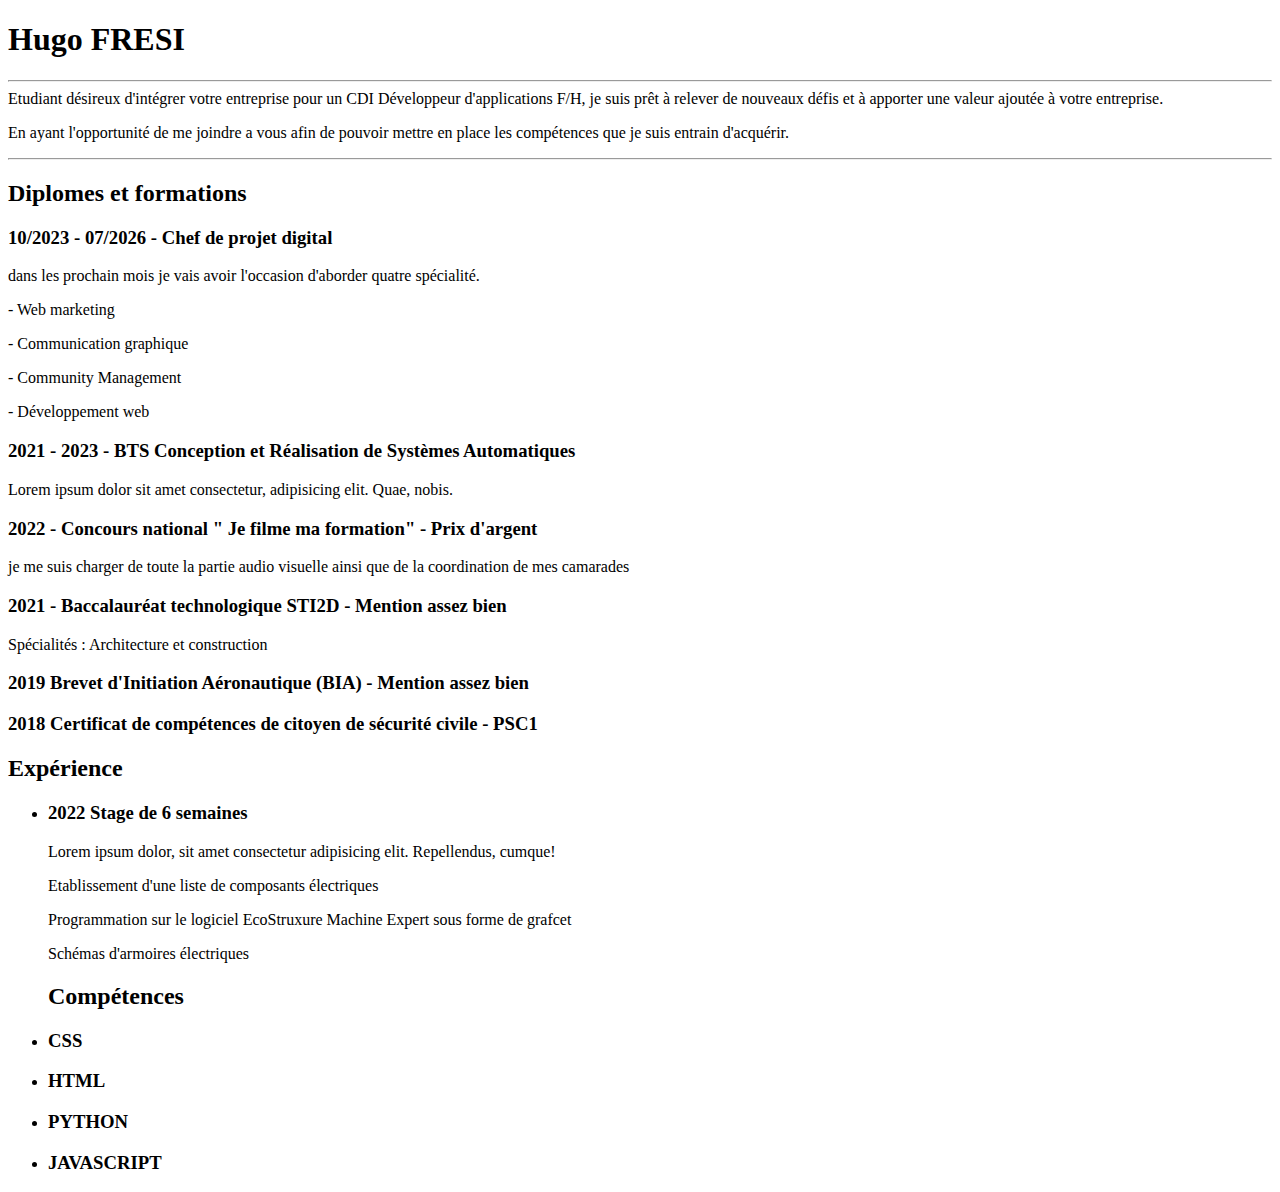
==== index.html @ 23e17f9f "first commit" ====
<!DOCTYPE html>
<html lang="fr">
  <!-- Pour le navigateur -->
  <head>
    <meta charset="UTF-8" />
    <meta name="viewport" content="width=device-width, initial-scale=1.0" />
    <title>Document</title>
    <link rel="apple-touch-icon" sizes="180x180" href="/apple-touch-icon.png">
<link rel="icon" type="image/png" sizes="32x32" href="/favicon-32x32.png">
<link rel="icon" type="image/png" sizes="16x16" href="/favicon-16x16.png">
<link rel="manifest" href="/site.webmanifest">
<meta name="msapplication-TileColor" content="#da532c">
<meta name="theme-color" content="#ffffff">
  </head>
  <!-- Pour l'utilisateur -->
  <body>
    <h1>Hugo FRESI</h1>
    <p>
      <HR>
        Etudiant désireux d'intégrer votre entreprise pour un CDI Développeur d'applications F/H, je suis prêt à relever de
        nouveaux défis et à apporter une valeur ajoutée à votre entreprise.
    </p>
    <p>
      En ayant l'opportunité de me joindre a vous afin de pouvoir mettre en place les compétences que je suis entrain
d'acquérir.
    </p>
    <HR>
    <h2>Diplomes et formations</h2>
    <h3>10/2023 - 07/2026
      - Chef de projet digital</h3>
    <p>
      dans les prochain mois je vais avoir l'occasion d'aborder quatre spécialité.
    </p>
    <p>
      - Web marketing    </p>
<p>- Communication graphique</p>
<p>- Community Management</p>
<p>- Développement web</p>
    <h3>2021 - 2023 - BTS Conception et Réalisation de Systèmes Automatiques</h3>
    <p>
      Lorem ipsum dolor sit amet consectetur, adipisicing elit. Quae, nobis.
    </p>
    <h3>2022 - Concours national " Je filme ma formation" - Prix d'argent</h3>
    <p>
      je me suis charger de toute la partie audio visuelle ainsi que de la coordination de mes camarades
    </p>
    <h3>2021 - Baccalauréat technologique STI2D - Mention assez bien</h3>
    <p>
      Spécialités : Architecture et construction
    </p>
    <h3>2019 Brevet d'Initiation Aéronautique (BIA) - Mention assez bien</h3>
    <h3>2018 Certificat de compétences de citoyen de sécurité civile - PSC1</h3>
  
    <h2>Expérience</h2>
    <ul class="list">
      <li>
        <h3>2022 Stage de 6 semaines</h3>
        <p>
          Lorem ipsum dolor, sit amet consectetur adipisicing elit. Repellendus,
          cumque!
        </p>
        <P>Etablissement d'une liste de composants électriques</P>
        <p>Programmation sur le logiciel EcoStruxure Machine Expert sous forme de grafcet</p>
       <P>Schémas d'armoires électriques</P>
      </li>
      <h2>Compétences</h2>
      <li><h3>CSS</h3></li>
      <li><h3>HTML</h3></li>
      <li><h3>PYTHON</h3></li>
      <li><h3>JAVASCRIPT</h3></li>
    </ul>
  </body>
</html>
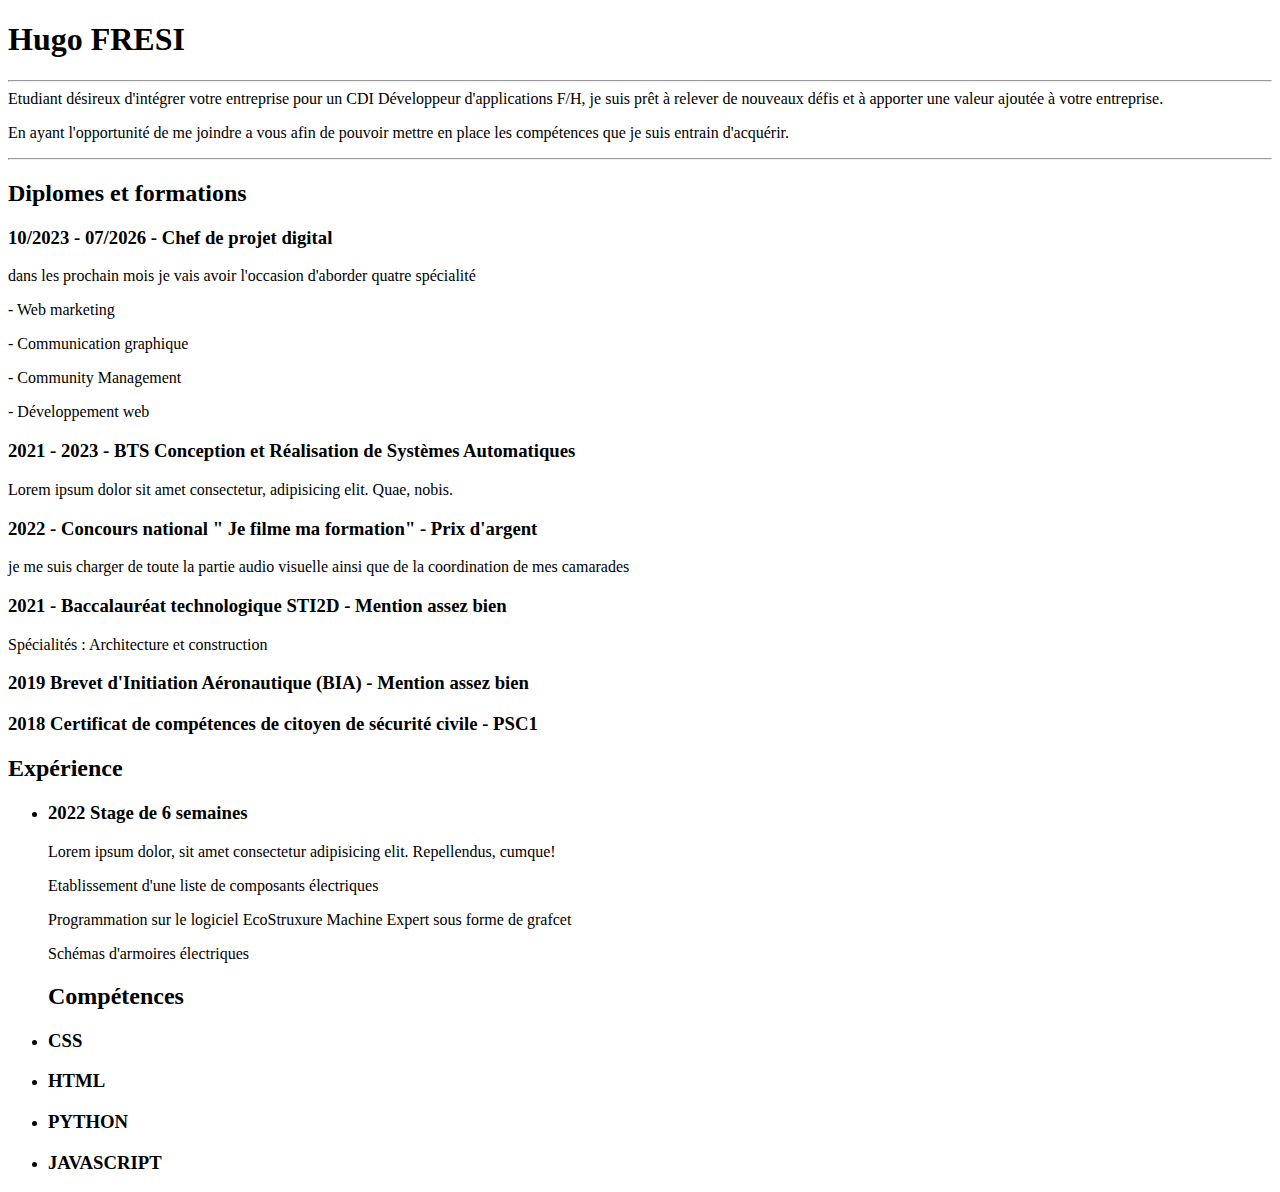
==== commit aef1b330: "modif" ====
--- a/index.html
+++ b/index.html
@@ -29,7 +29,7 @@
     <h3>10/2023 - 07/2026
       - Chef de projet digital</h3>
     <p>
-      dans les prochain mois je vais avoir l'occasion d'aborder quatre spécialité.
+      dans les prochain mois je vais avoir l'occasion d'aborder quatre spécialité
     </p>
     <p>
       - Web marketing    </p>
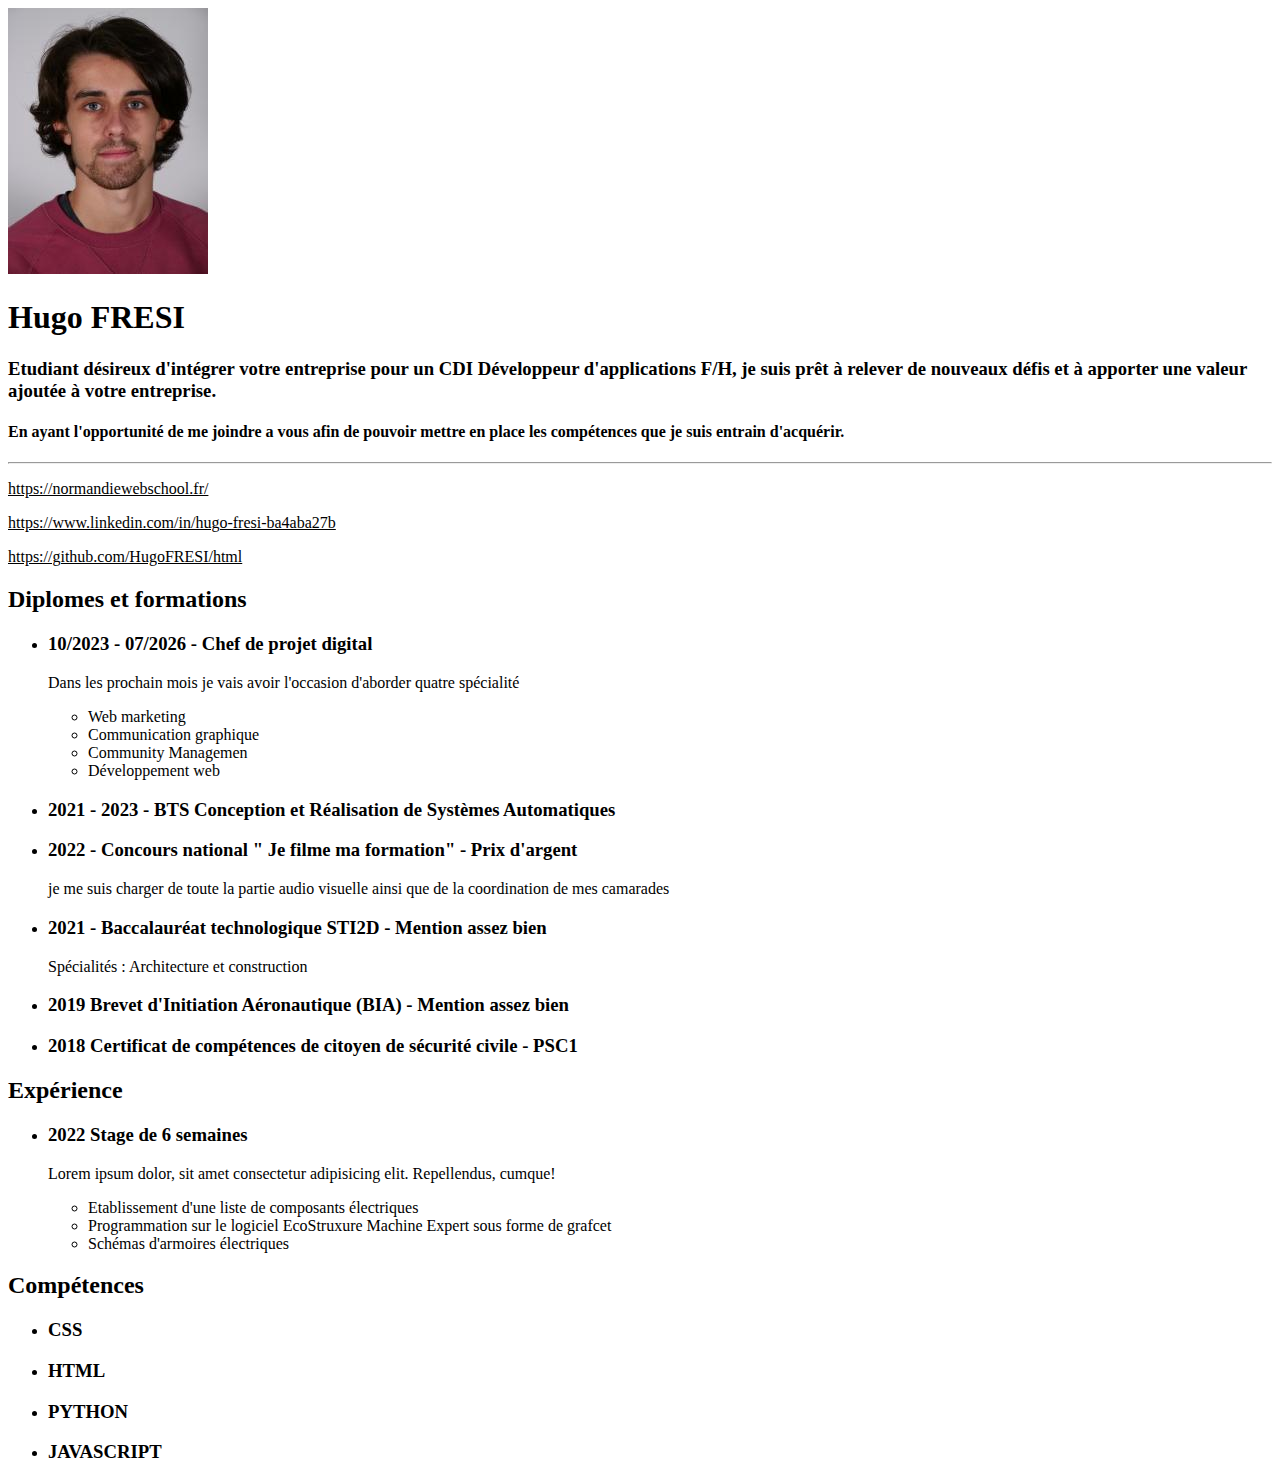
==== commit cf16df24: "modification" ====
--- a/index.html
+++ b/index.html
@@ -11,63 +11,88 @@
 <link rel="manifest" href="/site.webmanifest">
 <meta name="msapplication-TileColor" content="#da532c">
 <meta name="theme-color" content="#ffffff">
-  </head>
+
+<link rel="stylesheet" href="css/styles.css">
+
+<head>
+
   <!-- Pour l'utilisateur -->
   <body>
-    <h1>Hugo FRESI</h1>
-    <p>
-      <HR>
-        Etudiant désireux d'intégrer votre entreprise pour un CDI Développeur d'applications F/H, je suis prêt à relever de
-        nouveaux défis et à apporter une valeur ajoutée à votre entreprise.
-    </p>
-    <p>
-      En ayant l'opportunité de me joindre a vous afin de pouvoir mettre en place les compétences que je suis entrain
-d'acquérir.
-    </p>
+
+    <img src="./photode moi nws.jpg"> 
+
+      <h1> Hugo FRESI</h1>
+        <h3> Etudiant désireux d'intégrer votre entreprise pour un CDI Développeur d'applications F/H, je suis prêt à relever de
+        nouveaux défis et à apporter une valeur ajoutée à votre entreprise. </h3>
+        <h4> En ayant l'opportunité de me joindre a vous afin de pouvoir mettre en place les compétences que je suis entrain
+d'acquérir.</h4>
+
     <HR>
-    <h2>Diplomes et formations</h2>
-    <h3>10/2023 - 07/2026
-      - Chef de projet digital</h3>
-    <p>
-      dans les prochain mois je vais avoir l'occasion d'aborder quatre spécialité
-    </p>
-    <p>
-      - Web marketing    </p>
-<p>- Communication graphique</p>
-<p>- Community Management</p>
-<p>- Développement web</p>
-    <h3>2021 - 2023 - BTS Conception et Réalisation de Systèmes Automatiques</h3>
-    <p>
-      Lorem ipsum dolor sit amet consectetur, adipisicing elit. Quae, nobis.
-    </p>
-    <h3>2022 - Concours national " Je filme ma formation" - Prix d'argent</h3>
-    <p>
-      je me suis charger de toute la partie audio visuelle ainsi que de la coordination de mes camarades
-    </p>
-    <h3>2021 - Baccalauréat technologique STI2D - Mention assez bien</h3>
-    <p>
-      Spécialités : Architecture et construction
-    </p>
-    <h3>2019 Brevet d'Initiation Aéronautique (BIA) - Mention assez bien</h3>
-    <h3>2018 Certificat de compétences de citoyen de sécurité civile - PSC1</h3>
-  
-    <h2>Expérience</h2>
+      <p><a href="site de l'etablissement">https://normandiewebschool.fr/</a></p>
+      <p><a href="mon Linkedin">https://www.linkedin.com/in/hugo-fresi-ba4aba27b</a></p>
+      <p><a href="mon GitHub">https://github.com/HugoFRESI/html</a></p>
+
+    <section>
+      <h2> Diplomes et formations</h2>
+      <ul>
+        <li>
+          <h3> 10/2023 - 07/2026 - Chef de projet digital</h3>
+            <p> Dans les prochain mois je vais avoir l'occasion d'aborder quatre spécialité
+            </p>
+            <ul>
+              <li> Web marketing</li>
+              <li>Communication graphique</li> 
+              <li>Community Managemen</li>
+              <li>Développement web</li>
+           </ul>
+        </li>
+        <li>
+          <h3>2021 - 2023 - BTS Conception et Réalisation de Systèmes Automatiques</h3>
+        </li>
+        <li>
+          <h3>2022 - Concours national " Je filme ma formation" - Prix d'argent</h3>
+            <p> je me suis charger de toute la partie audio visuelle ainsi que de la coordination de mes camarades
+           </p>
+        </li>
+        <li>
+          <h3>2021 - Baccalauréat technologique STI2D - Mention assez bien</h3>
+            <p> Spécialités : Architecture et construction
+            </p>
+        </li>
+        <li>
+          <h3>2019 Brevet d'Initiation Aéronautique (BIA) - Mention assez bien</h3>
+        </li>
+        <li>
+          <h3>2018 Certificat de compétences de citoyen de sécurité civile - PSC1</h3>
+        </li>
+      </ul>
+    </section>
+
+    <section>
+     <h2>Expérience</h2>
     <ul class="list">
       <li>
         <h3>2022 Stage de 6 semaines</h3>
-        <p>
-          Lorem ipsum dolor, sit amet consectetur adipisicing elit. Repellendus,
-          cumque!
-        </p>
-        <P>Etablissement d'une liste de composants électriques</P>
-        <p>Programmation sur le logiciel EcoStruxure Machine Expert sous forme de grafcet</p>
-       <P>Schémas d'armoires électriques</P>
+          <p> Lorem ipsum dolor, sit amet consectetur adipisicing elit. Repellendus, cumque!
+          </p>
+        <ul>
+          <li> Etablissement d'une liste de composants électriques </li>
+          <li> Programmation sur le logiciel EcoStruxure Machine Expert sous forme de grafcet </li>
+          <li> Schémas d'armoires électriques </li>
+        </ul>
       </li>
+    </ul>
+    </section>
+      
+    <section>
       <h2>Compétences</h2>
-      <li><h3>CSS</h3></li>
-      <li><h3>HTML</h3></li>
-      <li><h3>PYTHON</h3></li>
-      <li><h3>JAVASCRIPT</h3></li>
-    </ul>
+        <ul>
+          <li> <h3> CSS </h3> </li>
+          <li> <h3> HTML </h3> </li>
+          <li> <h3> PYTHON </h3> </li>
+          <li> <h3> JAVASCRIPT </h3> </li>
+        </ul>
+    </section>
+
   </body>
 </html>
--- a/css/styles.css
+++ b/css/styles.css
@@ -0,0 +1,5 @@
+#Moi h1 {
+  color: #daa500;
+}
+a:link {
+  color: #000000;
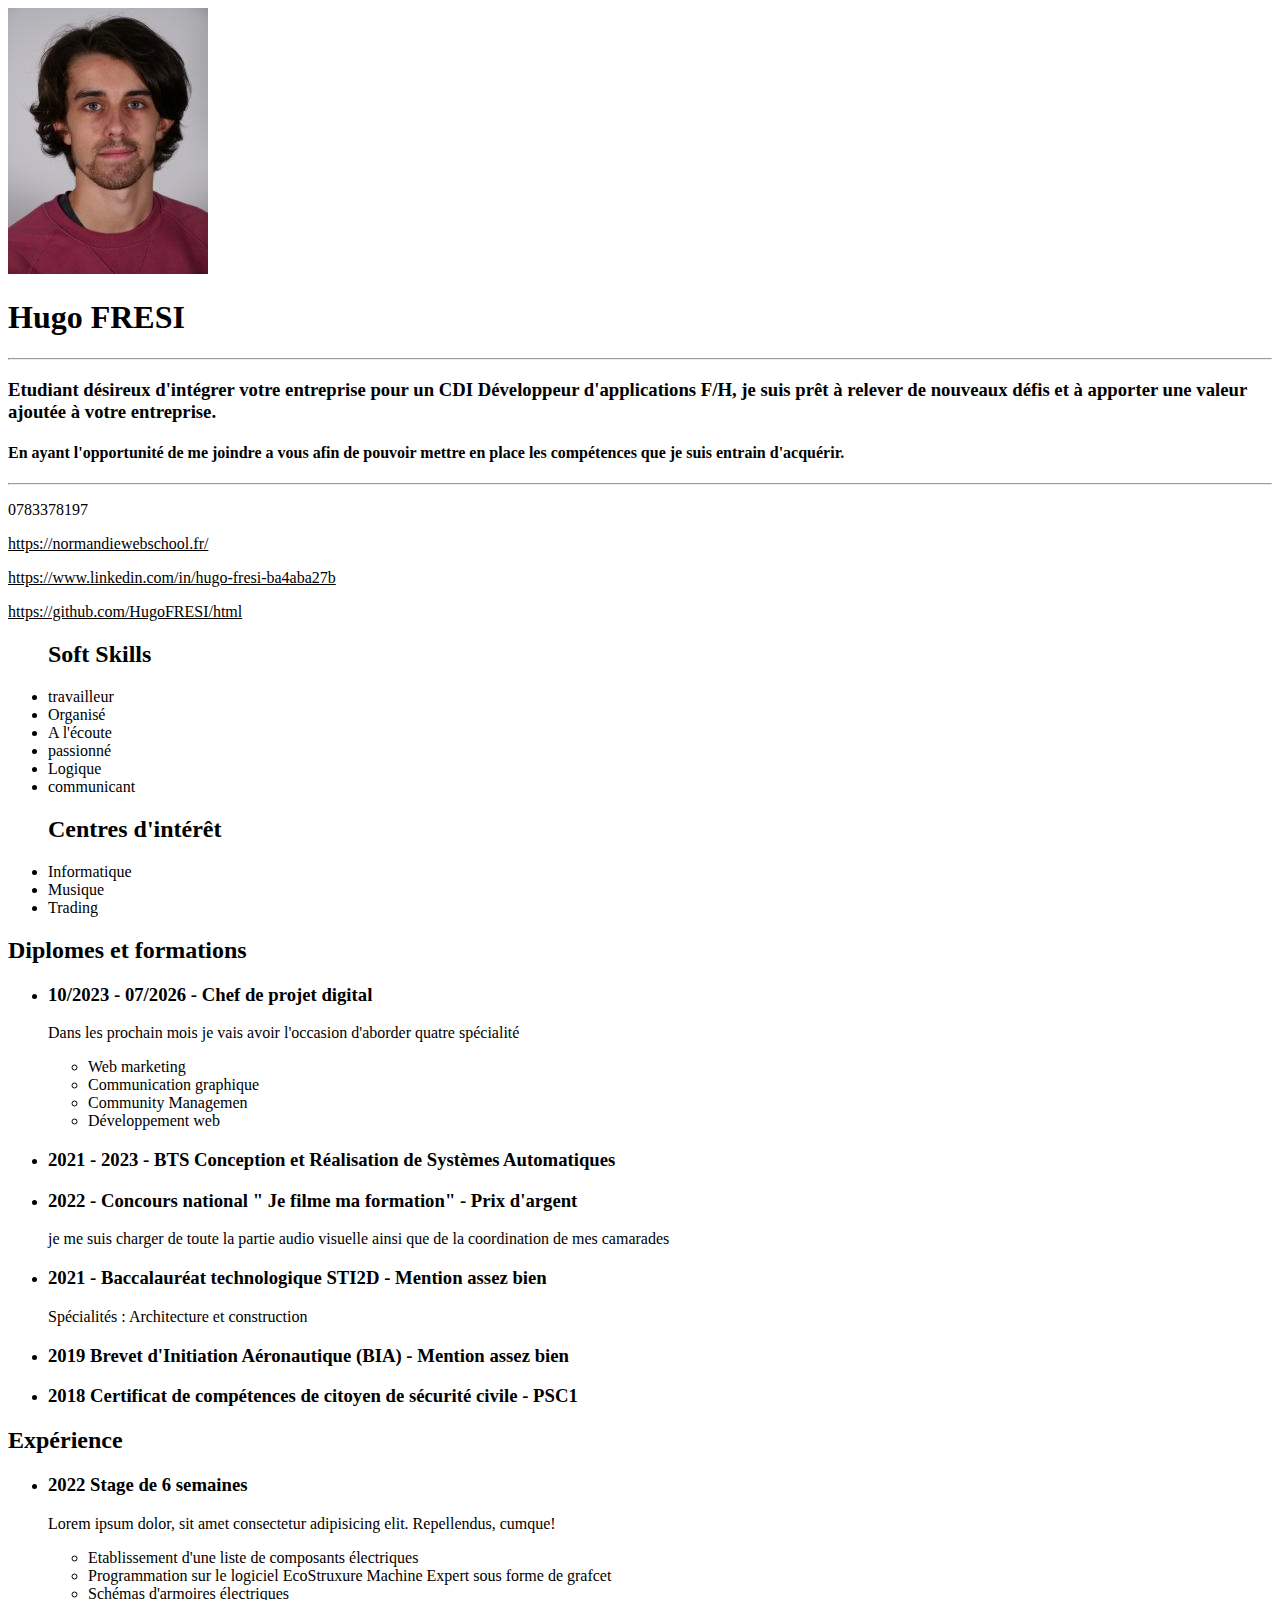
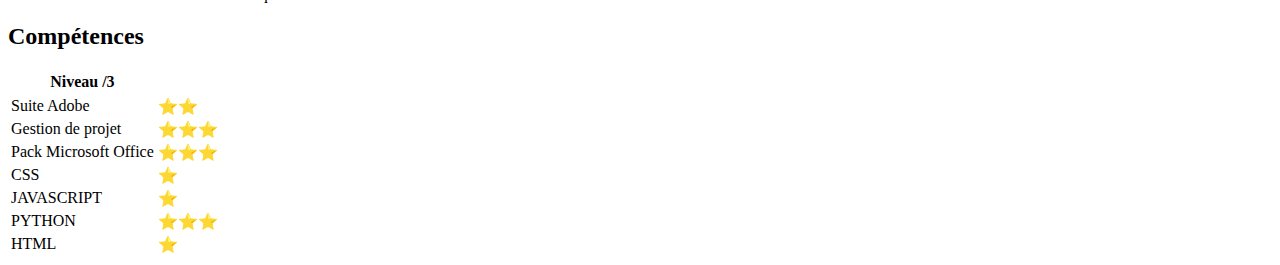
==== commit f066f1ea: "css modif" ====
--- a/index.html
+++ b/index.html
@@ -18,20 +18,44 @@
 
   <!-- Pour l'utilisateur -->
   <body>
+    <div class="container">
+<div class="left_side"></div>
+<div class="right_side"></div>
+ </div>
 
     <img src="./photode moi nws.jpg"> 
-
+    
       <h1> Hugo FRESI</h1>
+      <HR>
         <h3> Etudiant désireux d'intégrer votre entreprise pour un CDI Développeur d'applications F/H, je suis prêt à relever de
         nouveaux défis et à apporter une valeur ajoutée à votre entreprise. </h3>
         <h4> En ayant l'opportunité de me joindre a vous afin de pouvoir mettre en place les compétences que je suis entrain
 d'acquérir.</h4>
 
     <HR>
+      <p>0783378197</p>
       <p><a href="site de l'etablissement">https://normandiewebschool.fr/</a></p>
       <p><a href="mon Linkedin">https://www.linkedin.com/in/hugo-fresi-ba4aba27b</a></p>
       <p><a href="mon GitHub">https://github.com/HugoFRESI/html</a></p>
+<UL>
+<h2>
+  Soft Skills
+</h2>
+<li>travailleur</li>
+<li>Organisé</li>
+<li>A l'écoute</li>
+<li>passionné</li>
+<li>Logique</li>
+<li>communicant</li>
+</UL>
 
+<ul>
+  <h2>Centres d'intérêt
+  </h2>
+  <li>Informatique</li>
+  <li>Musique</li>
+  <li>Trading</li>
+</ul>
     <section>
       <h2> Diplomes et formations</h2>
       <ul>
@@ -86,12 +110,40 @@
       
     <section>
       <h2>Compétences</h2>
-        <ul>
-          <li> <h3> CSS </h3> </li>
-          <li> <h3> HTML </h3> </li>
-          <li> <h3> PYTHON </h3> </li>
-          <li> <h3> JAVASCRIPT </h3> </li>
-        </ul>
+      <table>
+        <tr>
+           <th>Niveau /3</th>
+        </tr>
+        <tr>
+          <tr>
+            <td>Suite Adobe</td>
+            <td>⭐⭐</td>
+          </tr>
+          <tr>
+            <td>Gestion de projet</td>
+            <td>⭐⭐⭐</td>
+          </tr>
+          <tr>
+            <td>Pack Microsoft Office</td>
+            <td>⭐⭐⭐</td>
+          </tr>
+          <tr>
+            <td>CSS</td>
+            <td>⭐</td>
+          </tr>
+          <tr>
+            <td>JAVASCRIPT</td>
+            <td>⭐</td>
+          </tr>
+          <tr>
+            <td>PYTHON</td>
+            <td>⭐⭐⭐</td>
+          </tr>
+          <tr>
+            <td>HTML</td>
+            <td>⭐</td>
+          </tr>
+        </table>
     </section>
 
   </body>
--- a/css/styles.css
+++ b/css/styles.css
@@ -1,5 +1,53 @@
-#Moi h1 {
+#hugofresi h1 {
   color: #daa500;
 }
-a:link {
+a:link 
+{
   color: #000000;
+{
+  margin: 0;
+  padding: 0;
+  box-sizing: border-box;
+  font-family: 'poppins' , sans-serif;
+}
+body
+{
+  background: lightblue;
+  display: flex;
+  justify-content: center;
+  align-items: center
+;min-height: 100vh;
+}
+.contrainer
+{position: relative;
+ width: 100%;
+ max-width: 1000px;
+ background: #fff;
+ display: grid;
+ grid-template-columns: 1fr 2fr;
+ box-shadow: 0 35px 55px rgba(0 0 0 0 0.1)
+ 
+}
+.contrainer .left_side
+{
+position: relative;
+background: #003147;
+padding: 40px;
+}.contrainer .right_side
+{
+  position: relative;
+  background: #003147;
+  padding: 40px;
+}
+
+
+
+
+
+
+
+
+
+
+
+
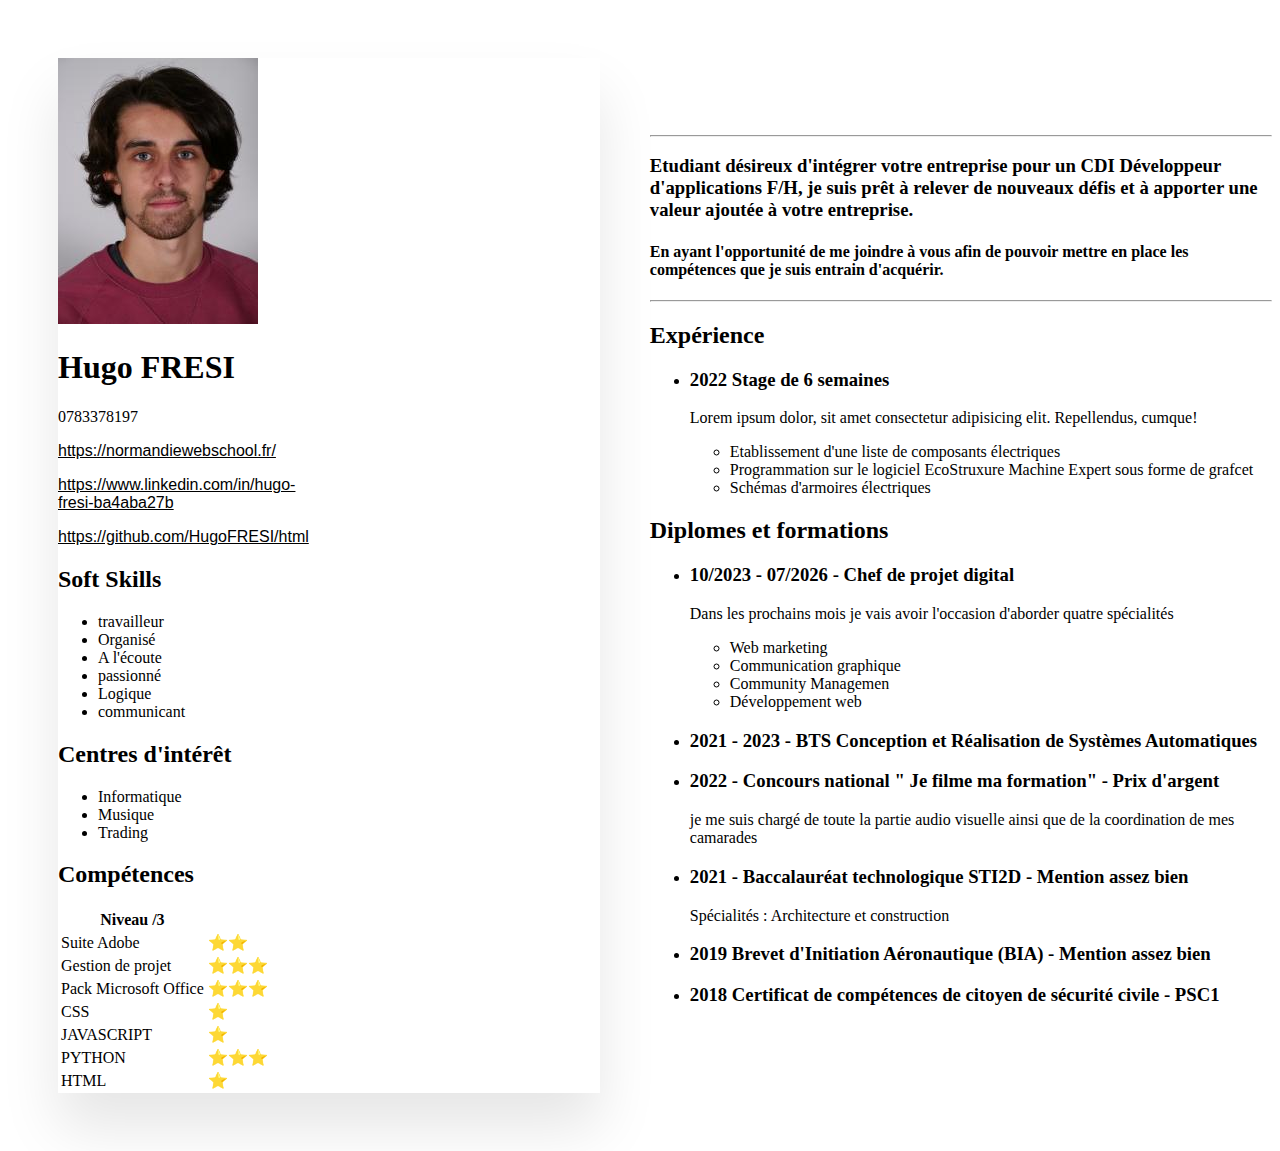
==== commit d832f395: "modif" ====
--- a/index.html
+++ b/index.html
@@ -5,146 +5,183 @@
     <meta charset="UTF-8" />
     <meta name="viewport" content="width=device-width, initial-scale=1.0" />
     <title>Document</title>
-    <link rel="apple-touch-icon" sizes="180x180" href="/apple-touch-icon.png">
-<link rel="icon" type="image/png" sizes="32x32" href="/favicon-32x32.png">
-<link rel="icon" type="image/png" sizes="16x16" href="/favicon-16x16.png">
-<link rel="manifest" href="/site.webmanifest">
-<meta name="msapplication-TileColor" content="#da532c">
-<meta name="theme-color" content="#ffffff">
-
-<link rel="stylesheet" href="css/styles.css">
-
-<head>
+    <link rel="apple-touch-icon" sizes="180x180" href="/apple-touch-icon.png" />
+    <link rel="icon" type="image/png" sizes="32x32" href="/favicon-32x32.png" />
+    <link rel="icon" type="image/png" sizes="16x16" href="/favicon-16x16.png" />
+    <link rel="manifest" href="/site.webmanifest" />
+    <meta name="msapplication-TileColor" content="#da532c" />
+    <meta name="theme-color" content="#ffffff" />
+    <link rel="stylesheet" href="css/styles.css" />
+  </head>
 
   <!-- Pour l'utilisateur -->
   <body>
-    <div class="container">
-<div class="left_side"></div>
-<div class="right_side"></div>
- </div>
+    <div class="contrainer">
+      <class="left_side">
+        <div class="profiletext">
+        </div> 
+        <div class="imgbox"></div>
+          <img src="./photode moi nws.jpg" alt="" />
 
-    <img src="./photode moi nws.jpg"> 
-    
-      <h1> Hugo FRESI</h1>
-      <HR>
-        <h3> Etudiant désireux d'intégrer votre entreprise pour un CDI Développeur d'applications F/H, je suis prêt à relever de
-        nouveaux défis et à apporter une valeur ajoutée à votre entreprise. </h3>
-        <h4> En ayant l'opportunité de me joindre a vous afin de pouvoir mettre en place les compétences que je suis entrain
-d'acquérir.</h4>
+        <h1>Hugo FRESI</h1>
+        <section>
+          <p>0783378197</p>
+          <p>
+            <a href="site de l'etablissement">https://normandiewebschool.fr/</a>
+          </p>
+          <p>
+            <a href="mon Linkedin"
+              >https://www.linkedin.com/in/hugo-fresi-ba4aba27b</a
+            >
+          </p>
+          <p><a href="mon GitHub">https://github.com/HugoFRESI/html</a></p>
+          <h2>Soft Skills</h2>
+          <ul>
+            <li>travailleur</li>
+            <li>Organisé</li>
+            <li>A l'écoute</li>
+            <li>passionné</li>
+            <li>Logique</li>
+            <li>communicant</li>
+          </ul>
+          <!--end of soft skills and me contacter-->
+        </section>
+        <section>
+          <h2>Centres d'intérêt</h2>
+          <ul>
+            <li>Informatique</li>
+            <li>Musique</li>
+            <li>Trading</li>
+          </ul>
+        </section>
+        <!--end of centre d'interet-->
+        <section>
+          <h2>Compétences</h2>
+          <table>
+            <tr>
+              <th>Niveau /3</th>
+              <th></th>
+            </tr>
+            <tr>
+              <td>Suite Adobe</td>
+              <td>⭐⭐</td>
+            </tr>
+            <tr>
+              <td>Gestion de projet</td>
+              <td>⭐⭐⭐</td>
+            </tr>
+            <tr>
+              <td>Pack Microsoft Office</td>
+              <td>⭐⭐⭐</td>
+            </tr>
+            <tr>
+              <td>CSS</td>
+              <td>⭐</td>
+            </tr>
+            <tr>
+              <td>JAVASCRIPT</td>
+              <td>⭐</td>
+            </tr>
+            <tr>
+              <td>PYTHON</td>
+              <td>⭐⭐⭐</td>
+            </tr>
+            <tr>
+              <td>HTML</td>
+              <td>⭐</td>
+            </tr>
+          </table>
+        </section>
+      </div>
+      <!-- end of left -->
 
-    <HR>
-      <p>0783378197</p>
-      <p><a href="site de l'etablissement">https://normandiewebschool.fr/</a></p>
-      <p><a href="mon Linkedin">https://www.linkedin.com/in/hugo-fresi-ba4aba27b</a></p>
-      <p><a href="mon GitHub">https://github.com/HugoFRESI/html</a></p>
-<UL>
-<h2>
-  Soft Skills
-</h2>
-<li>travailleur</li>
-<li>Organisé</li>
-<li>A l'écoute</li>
-<li>passionné</li>
-<li>Logique</li>
-<li>communicant</li>
-</UL>
-
-<ul>
-  <h2>Centres d'intérêt
-  </h2>
-  <li>Informatique</li>
-  <li>Musique</li>
-  <li>Trading</li>
-</ul>
-    <section>
-      <h2> Diplomes et formations</h2>
-      <ul>
-        <li>
-          <h3> 10/2023 - 07/2026 - Chef de projet digital</h3>
-            <p> Dans les prochain mois je vais avoir l'occasion d'aborder quatre spécialité
-            </p>
-            <ul>
-              <li> Web marketing</li>
-              <li>Communication graphique</li> 
-              <li>Community Managemen</li>
-              <li>Développement web</li>
-           </ul>
-        </li>
-        <li>
-          <h3>2021 - 2023 - BTS Conception et Réalisation de Systèmes Automatiques</h3>
-        </li>
-        <li>
-          <h3>2022 - Concours national " Je filme ma formation" - Prix d'argent</h3>
-            <p> je me suis charger de toute la partie audio visuelle ainsi que de la coordination de mes camarades
-           </p>
-        </li>
-        <li>
-          <h3>2021 - Baccalauréat technologique STI2D - Mention assez bien</h3>
-            <p> Spécialités : Architecture et construction
-            </p>
-        </li>
-        <li>
-          <h3>2019 Brevet d'Initiation Aéronautique (BIA) - Mention assez bien</h3>
-        </li>
-        <li>
-          <h3>2018 Certificat de compétences de citoyen de sécurité civile - PSC1</h3>
-        </li>
-      </ul>
-    </section>
-
-    <section>
-     <h2>Expérience</h2>
-    <ul class="list">
-      <li>
-        <h3>2022 Stage de 6 semaines</h3>
-          <p> Lorem ipsum dolor, sit amet consectetur adipisicing elit. Repellendus, cumque!
-          </p>
-        <ul>
-          <li> Etablissement d'une liste de composants électriques </li>
-          <li> Programmation sur le logiciel EcoStruxure Machine Expert sous forme de grafcet </li>
-          <li> Schémas d'armoires électriques </li>
-        </ul>
-      </li>
-    </ul>
-    </section>
-      
-    <section>
-      <h2>Compétences</h2>
-      <table>
-        <tr>
-           <th>Niveau /3</th>
-        </tr>
-        <tr>
-          <tr>
-            <td>Suite Adobe</td>
-            <td>⭐⭐</td>
-          </tr>
-          <tr>
-            <td>Gestion de projet</td>
-            <td>⭐⭐⭐</td>
-          </tr>
-          <tr>
-            <td>Pack Microsoft Office</td>
-            <td>⭐⭐⭐</td>
-          </tr>
-          <tr>
-            <td>CSS</td>
-            <td>⭐</td>
-          </tr>
-          <tr>
-            <td>JAVASCRIPT</td>
-            <td>⭐</td>
-          </tr>
-          <tr>
-            <td>PYTHON</td>
-            <td>⭐⭐⭐</td>
-          </tr>
-          <tr>
-            <td>HTML</td>
-            <td>⭐</td>
-          </tr>
-        </table>
-    </section>
-
+      <div class="right_side">
+        <hr />
+        <h3>
+          Etudiant désireux d'intégrer votre entreprise pour un CDI Développeur
+          d'applications F/H, je suis prêt à relever de nouveaux défis et à
+          apporter une valeur ajoutée à votre entreprise.
+        </h3>
+        <h4>
+          En ayant l'opportunité de me joindre à vous afin de pouvoir mettre en
+          place les compétences que je suis entrain d'acquérir.
+        </h4>
+        <hr />
+        <section class="experinces">
+          <h2>Expérience</h2>
+          <ul class="list">
+            <li>
+              <h3>2022 Stage de 6 semaines</h3>
+              <p>
+                Lorem ipsum dolor, sit amet consectetur adipisicing elit.
+                Repellendus, cumque!
+              </p>
+              <ul>
+                <li>Etablissement d'une liste de composants électriques</li>
+                <li>
+                  Programmation sur le logiciel EcoStruxure Machine Expert sous
+                  forme de grafcet
+                </li>
+                <li>Schémas d'armoires électriques</li>
+              </ul>
+            </li>
+          </ul>
+        </section>
+        <!-- end of experience -->
+        <section>
+          <h2>Diplomes et formations</h2>
+          <ul>
+            <li>
+              <h3>10/2023 - 07/2026 - Chef de projet digital</h3>  
+              <p>
+                Dans les prochains mois je vais avoir l'occasion d'aborder quatre
+                spécialités
+              </p>
+              <ul>
+                <li>Web marketing</li>
+                <li>Communication graphique</li>
+                <li>Community Managemen</li>
+                <li>Développement web</li>
+              </ul>
+            </li>
+            <li>
+              <h3>
+                2021 - 2023 - BTS Conception et Réalisation de Systèmes
+                Automatiques
+              </h3>
+            </li>
+            <li>
+              <h3>
+                2022 - Concours national " Je filme ma formation" - Prix
+                d'argent
+              </h3>
+              <p>
+                je me suis chargé de toute la partie audio visuelle ainsi que
+                de la coordination de mes camarades
+              </p>
+            </li>
+            <li>
+              <h3>
+                2021 - Baccalauréat technologique STI2D - Mention assez bien
+              </h3>
+              <p>Spécialités : Architecture et construction</p>
+            </li>
+            <li>
+              <h3>
+                2019 Brevet d'Initiation Aéronautique (BIA) - Mention assez bien
+              </h3>
+            </li>
+            <li>
+              <h3>
+                2018 Certificat de compétences de citoyen de sécurité civile -
+                PSC1
+              </h3>
+            </li>
+          </ul>
+        </section>
+        <!--end of diplome et fomation -->
+      </div>
+      <!-- end of right -->
+    </div>
   </body>
 </html>
--- a/css/styles.css
+++ b/css/styles.css
@@ -1,53 +1,38 @@
-#hugofresi h1 {
-  color: #daa500;
-}
-a:link 
-{
+a:link {
   color: #000000;
-{
   margin: 0;
   padding: 0;
   box-sizing: border-box;
-  font-family: 'poppins' , sans-serif;
+  font-family: "poppins", sans-serif;
 }
-body
-{
-  background: lightblue;
+
+body {
+  background: rgb(255, 255, 255);
   display: flex;
   justify-content: center;
-  align-items: center
-;min-height: 100vh;
+  align-items: center;
+  min-height: 100vh;
 }
-.contrainer
-{position: relative;
- width: 100%;
- max-width: 1000px;
- background: #fff;
- display: grid;
- grid-template-columns: 1fr 2fr;
- box-shadow: 0 35px 55px rgba(0 0 0 0 0.1)
- 
+
+.contrainer {
+  position: relative;
+  width: 100%;
+  max-width: 1000px;
+  max-height: 2500px;
+  background: #fff;
+  margin: 50px;
+  display: grid;
+  grid-template-columns: 1fr 2fr;
+  box-shadow: 0 35px 55px rgba(0, 0, 0, 0.1);
 }
-.contrainer .left_side
-{
-position: relative;
-background: #003147;
-padding: 40px;
-}.contrainer .right_side
-{
+
+.contrainer .left_side {
   position: relative;
   background: #003147;
   padding: 40px;
 }
-
-
-
-
-
-
-
-
-
-
-
-
+.contrainer .right_side {
+  position: relative;
+  background: #003147;
+  padding: 40px;
+}
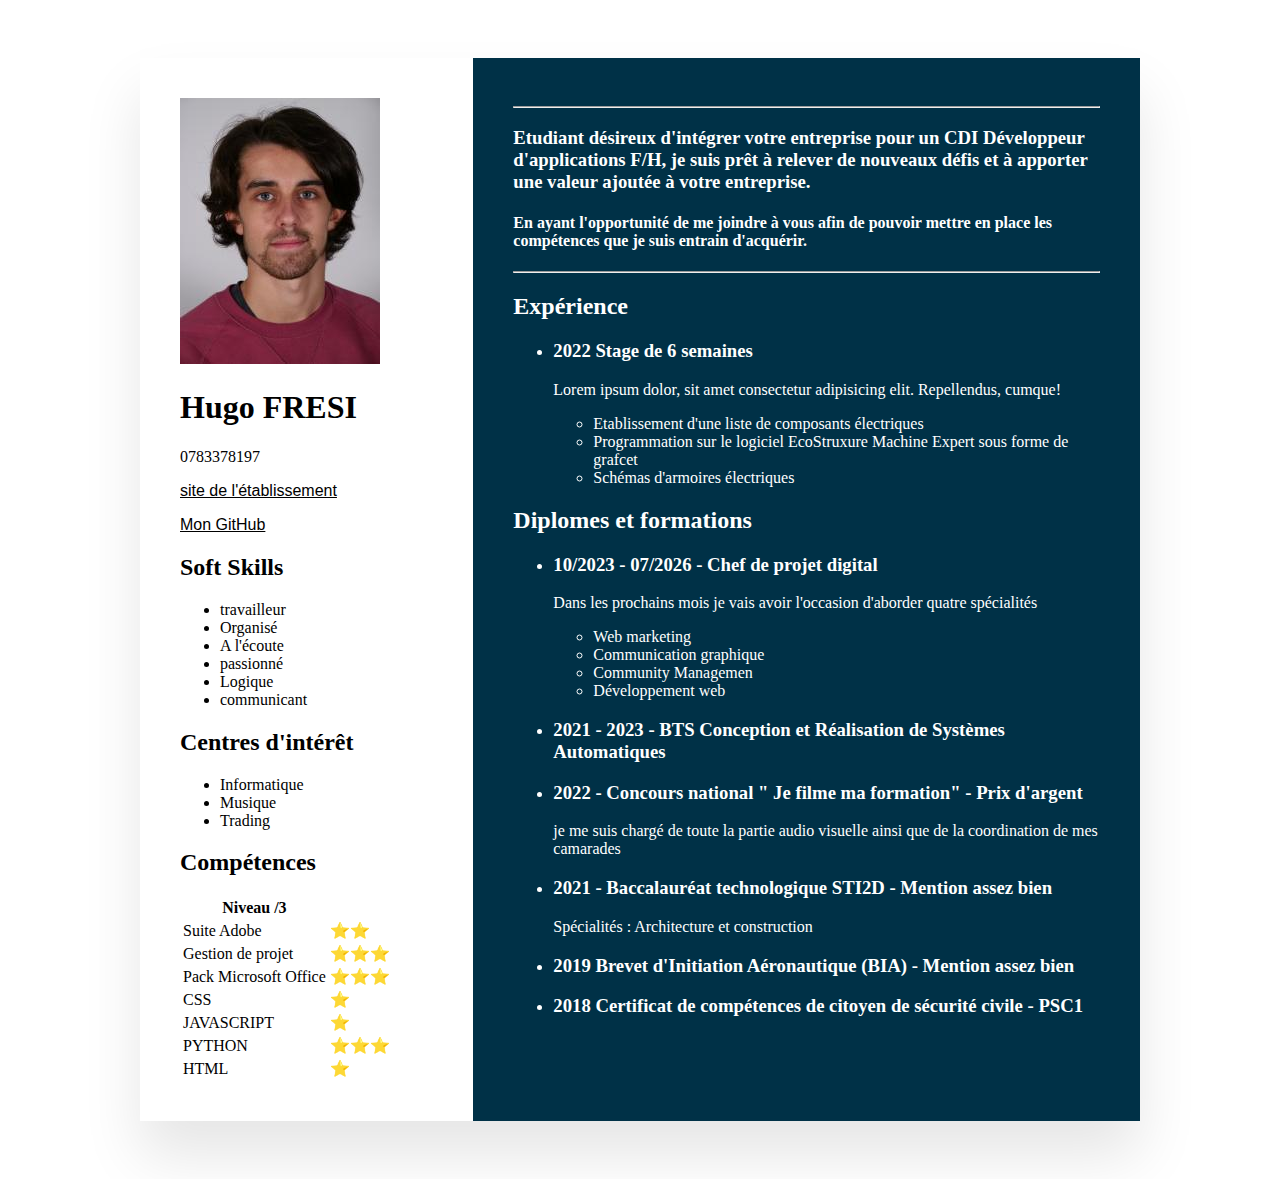
==== commit 1279b00a: "modif" ====
--- a/index.html
+++ b/index.html
@@ -17,7 +17,7 @@
   <!-- Pour l'utilisateur -->
   <body>
     <div class="contrainer">
-      <class="left_side">
+      <div class="left_side">
         <div class="profiletext">
         </div> 
         <div class="imgbox"></div>
@@ -27,14 +27,14 @@
         <section>
           <p>0783378197</p>
           <p>
-            <a href="site de l'etablissement">https://normandiewebschool.fr/</a>
+            <a 
+            href="https://normandiewebschool.fr/">site de l'établissement
           </p>
           <p>
-            <a href="mon Linkedin"
-              >https://www.linkedin.com/in/hugo-fresi-ba4aba27b</a
-            >
-          </p>
-          <p><a href="mon GitHub">https://github.com/HugoFRESI/html</a></p>
+            <a 
+            href=">https://github.com/HugoFRESI/html">Mon GitHub</a>
+          <p>
+  
           <h2>Soft Skills</h2>
           <ul>
             <li>travailleur</li>
--- a/css/styles.css
+++ b/css/styles.css
@@ -19,7 +19,7 @@
   width: 100%;
   max-width: 1000px;
   max-height: 2500px;
-  background: #fff;
+  background: #ffffff;
   margin: 50px;
   display: grid;
   grid-template-columns: 1fr 2fr;
@@ -28,11 +28,12 @@
 
 .contrainer .left_side {
   position: relative;
-  background: #003147;
+  /* background: #003147; */
   padding: 40px;
 }
 .contrainer .right_side {
   position: relative;
   background: #003147;
+  color: #fff;
   padding: 40px;
 }
